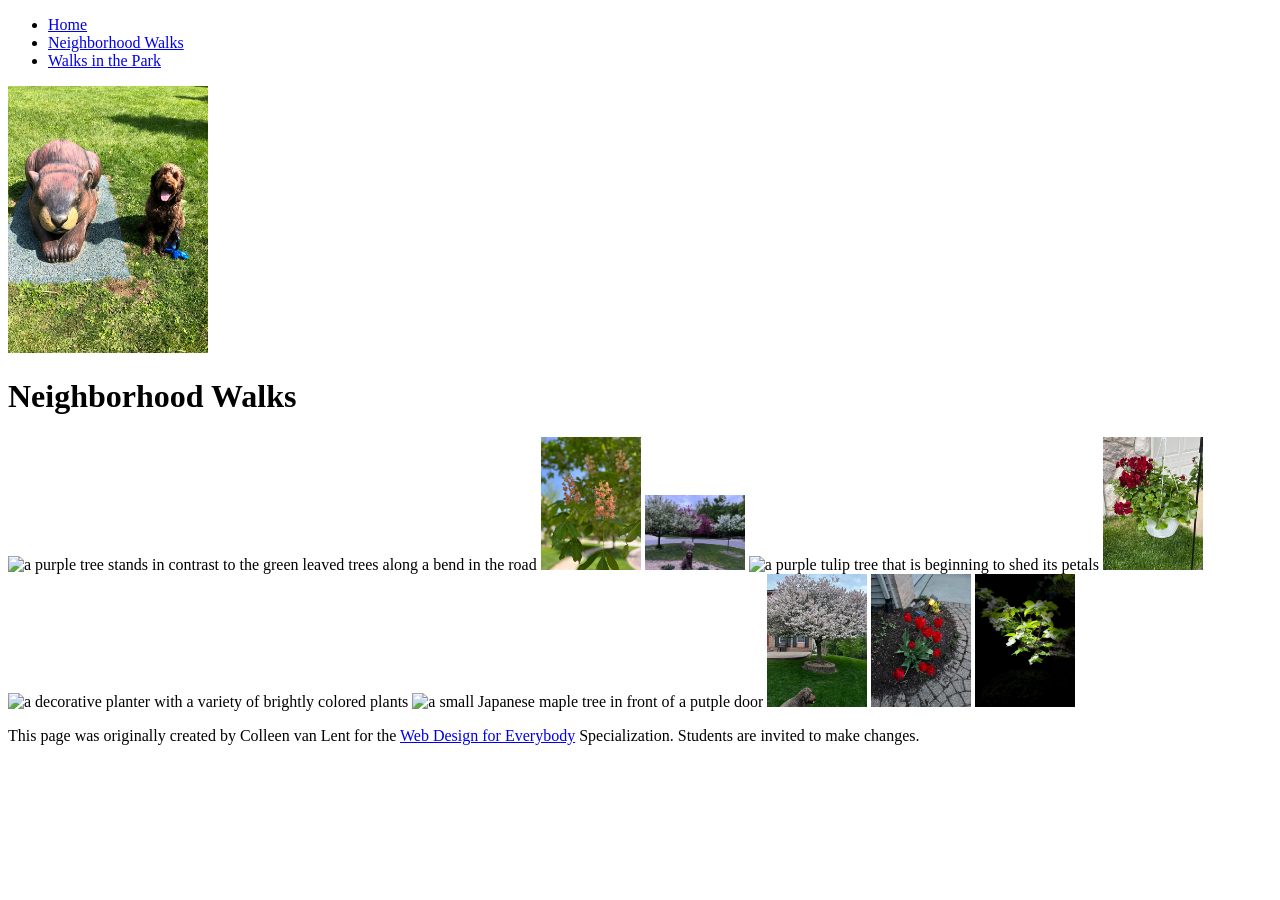
==== neighborhood.html @ c084dd30 "Add files via upload" ====
<!DOCTYPE html>
<html lang="en">

<head>
  <meta charset="utf-8">
  <meta name="viewport" content="width=device-width">
  <title>Neighborhood Walk</title>
  <!-- You will need to link to the CSS file -->
    <link rel="stylesheet" href="css/style.css">
</head>

<body>
  <header>
    <nav>
      <ul>
        <li><a href="index.html">Home</a></li>
        <li><a href="neighborhood.html">Neighborhood Walks</a></li>
        <li><a href="parks.html">Walks in the Park</a></li>
      </ul>
    </nav>
    <img src="images/BaconGallupPark.jpg" width="200" alt="Brown Labradoodle sitting next to a statue.">
    <h1>Neighborhood Walks</h1>
  </header>
  <main>
    <div>
      <img src="images/bend_in_the_road.png"
        alt="a purple tree stands in contrast to the green leaved trees along a bend in the road" width="100">
      <img src="images/pink_blossoms.png" alt="small pink blossoms on an otherwise green leaved tree" width="100">
      <img src="images/blooming_trees.png" alt="brown labradoodle sitting in front of white and purple blooming  trees"
        width="100">
      <img src="images/falling_petals.png" alt="a purple tulip tree that is beginning to shed its petals" width="100">
      <img src="images/hanging_plants.png" alt="red and green plants in a decorative hanging basket" width="100">
      <img src="images/potted_plants.png" alt="a decorative planter with a variety of brightly colored plants "
        width="100">
      <img src="images/red_maple.png" alt="a small Japanese maple tree in front of a putple door" width="100">
      <img src="images/tree_with_white_blooms.png"
        alt="brown labradoodle sitting in front of tree blooming with white petals" width="100">
      <img src="images/tulips.png" alt="bright red tulips in front of a garden light" width="100">
      <img src="images/white_buds_on_tree.png" alt="artsy shot of white blooms on a green tree with a dark background"
        width="100">
    </div>
  </main>
  <footer>
    <p>This page was originally created by Colleen van Lent for the <a
        href="https://www.coursera.org/specializations/web-design"> Web Design for Everybody</a> Specialization.
      Students are invited to make changes.</p>
  </footer>

</body>

</html>
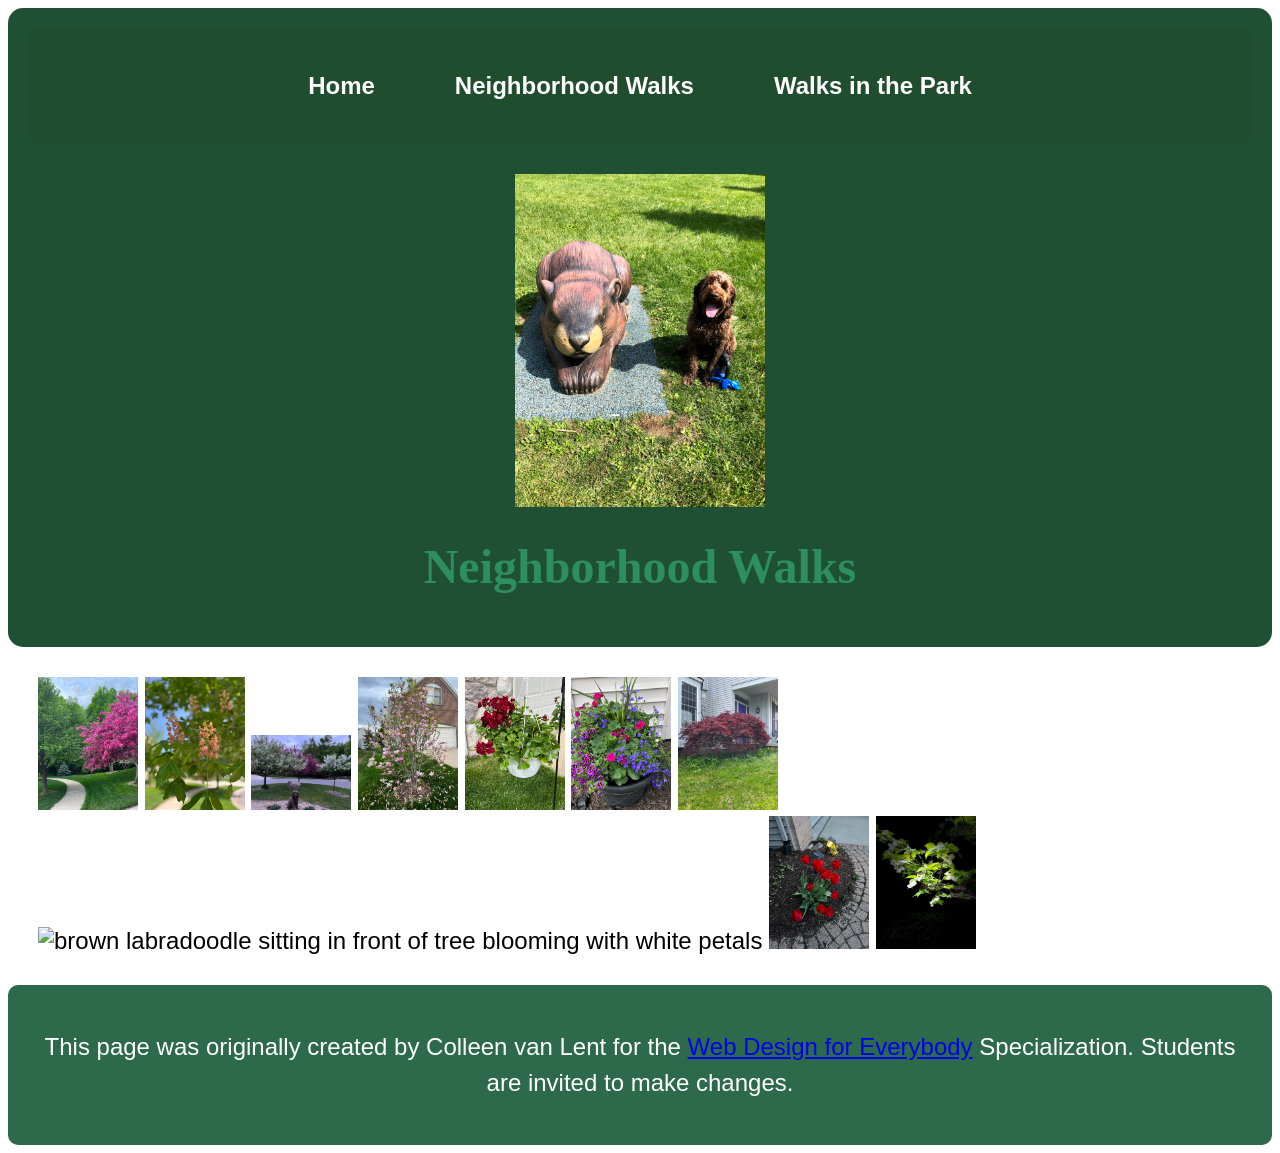
==== commit f3e09b53: "Add files via upload" ====
--- a/neighborhood.html
+++ b/neighborhood.html
@@ -23,17 +23,17 @@
   </header>
   <main>
     <div>
-      <img src="images/bend_in_the_road.png"
+      <img src="images/bend_in_the_road.jpg"
         alt="a purple tree stands in contrast to the green leaved trees along a bend in the road" width="100">
       <img src="images/pink_blossoms.png" alt="small pink blossoms on an otherwise green leaved tree" width="100">
       <img src="images/blooming_trees.png" alt="brown labradoodle sitting in front of white and purple blooming  trees"
         width="100">
-      <img src="images/falling_petals.png" alt="a purple tulip tree that is beginning to shed its petals" width="100">
+      <img src="images/falling_petals.jpg" alt="a purple tulip tree that is beginning to shed its petals" width="100">
       <img src="images/hanging_plants.png" alt="red and green plants in a decorative hanging basket" width="100">
-      <img src="images/potted_plants.png" alt="a decorative planter with a variety of brightly colored plants "
+      <img src="images/potted_plants.jpg" alt="a decorative planter with a variety of brightly colored plants "
         width="100">
-      <img src="images/red_maple.png" alt="a small Japanese maple tree in front of a putple door" width="100">
-      <img src="images/tree_with_white_blooms.png"
+      <img src="images/red_maple.jpg" alt="a small Japanese maple tree in front of a putple door" width="100">
+      <img src="images/tree_with_white_blooms.jpg"
         alt="brown labradoodle sitting in front of tree blooming with white petals" width="100">
       <img src="images/tulips.png" alt="bright red tulips in front of a garden light" width="100">
       <img src="images/white_buds_on_tree.png" alt="artsy shot of white blooms on a green tree with a dark background"
--- a/css/style.css
+++ b/css/style.css
@@ -0,0 +1,76 @@
+body{
+  font-family:'Segoe UI', Tahoma, Geneva, Verdana, sans-serif;
+  font-size: 150%;
+}
+body{
+  font-family:'Segoe UI', Tahoma, Geneva, Verdana, sans-serif;
+  font-size: 150%;
+}
+header{
+background-color: #205033;
+padding: 20px;
+border-radius: 15px;
+}
+header img{
+    width: 250px;
+    display: block;
+    margin: 30px auto;
+}
+nav{
+background-color: #204d2e;
+padding:20px;
+border-radius:12px;
+}
+nav a{
+color:white;
+text-decoration:none;
+font-weight:bold;
+}
+nav ul{
+    display: flex;
+    justify-content: center;
+    gap: 80px;
+    list-style: none;
+    padding: 0;
+}
+
+nav li{
+    display: inline-block;
+}
+img{
+width: 180pxpx;
+}
+main{
+background:white;
+padding:30px;
+border-radius:15px;
+}
+
+footer{
+background:#2d6a4b;
+color:white;
+text-align:center;
+padding:20px;
+border-radius:10px;
+
+}
+
+li{
+display: inline-block;
+width: 0 40px;
+}
+
+h1{
+text-align: center;
+
+font-family: cursive;
+
+color: rgb(45, 142, 94);
+
+}
+
+p{
+
+line-height: 1.5;
+
+}
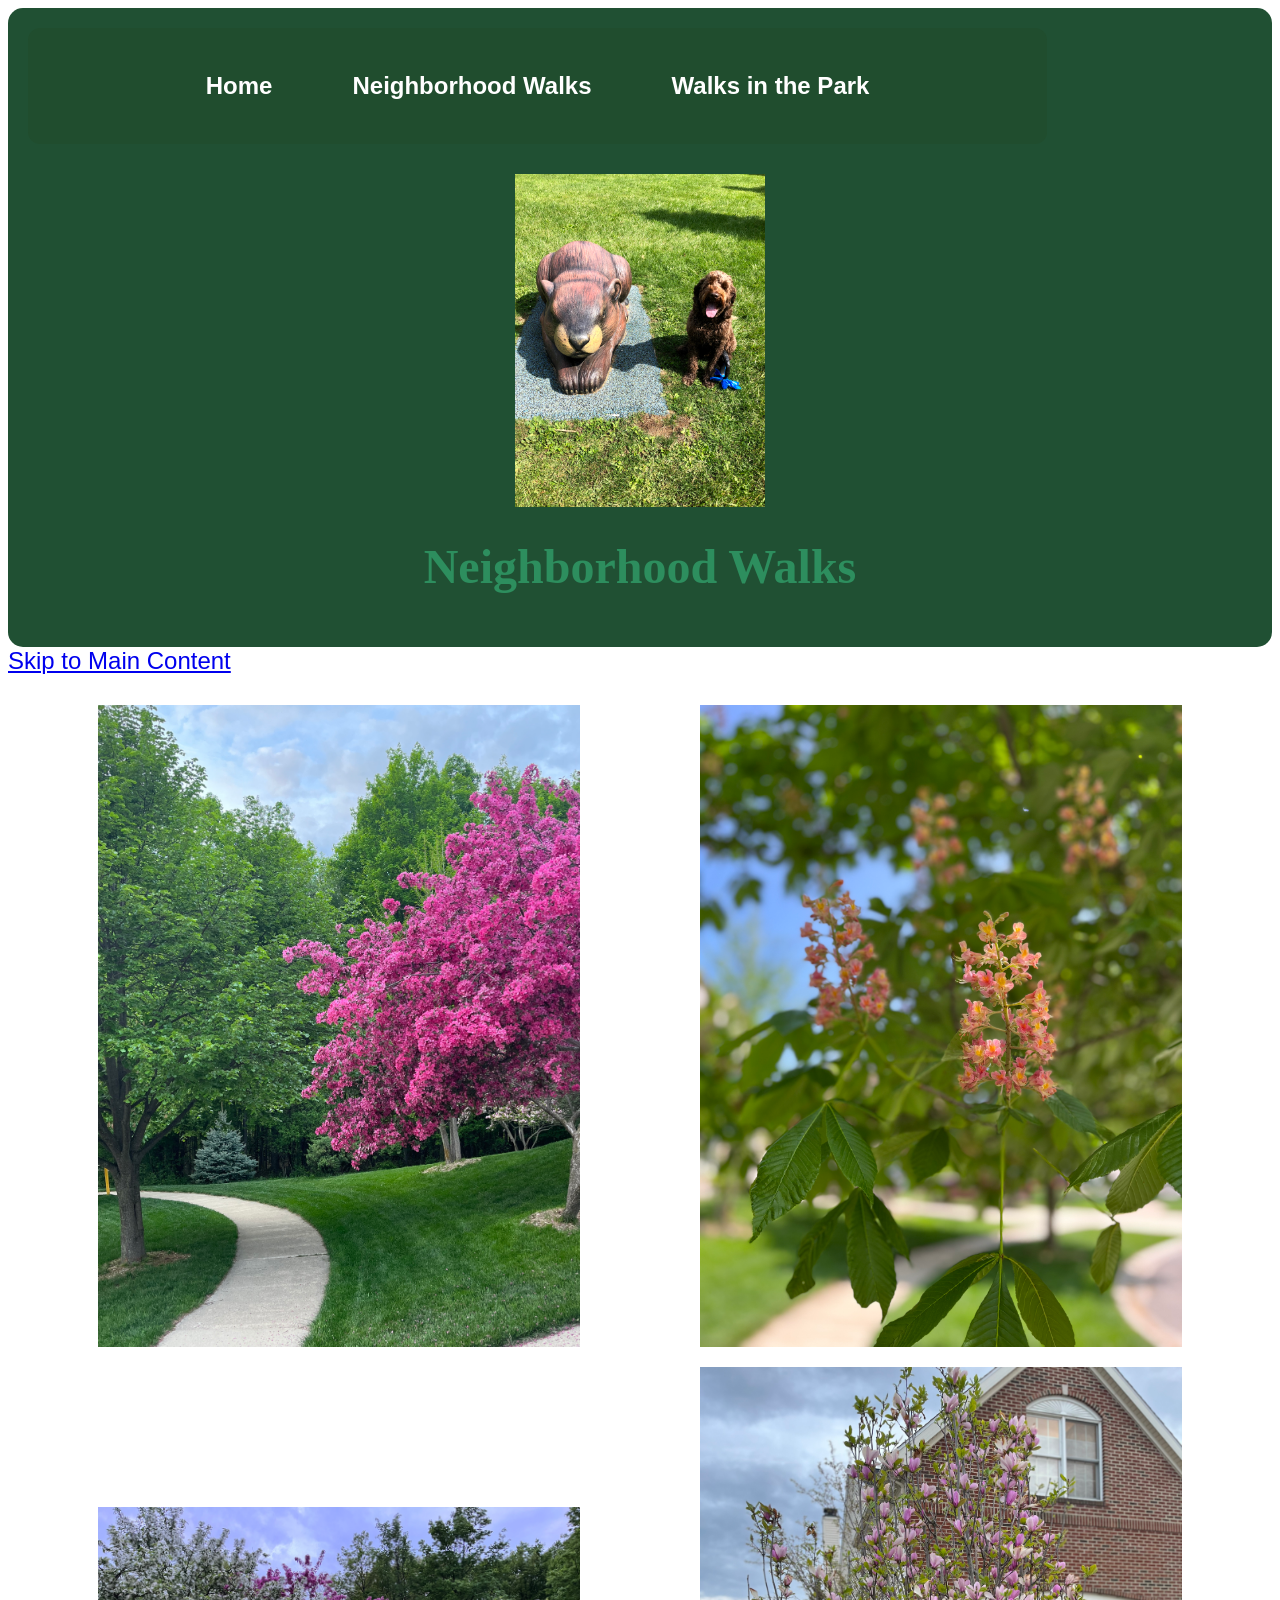
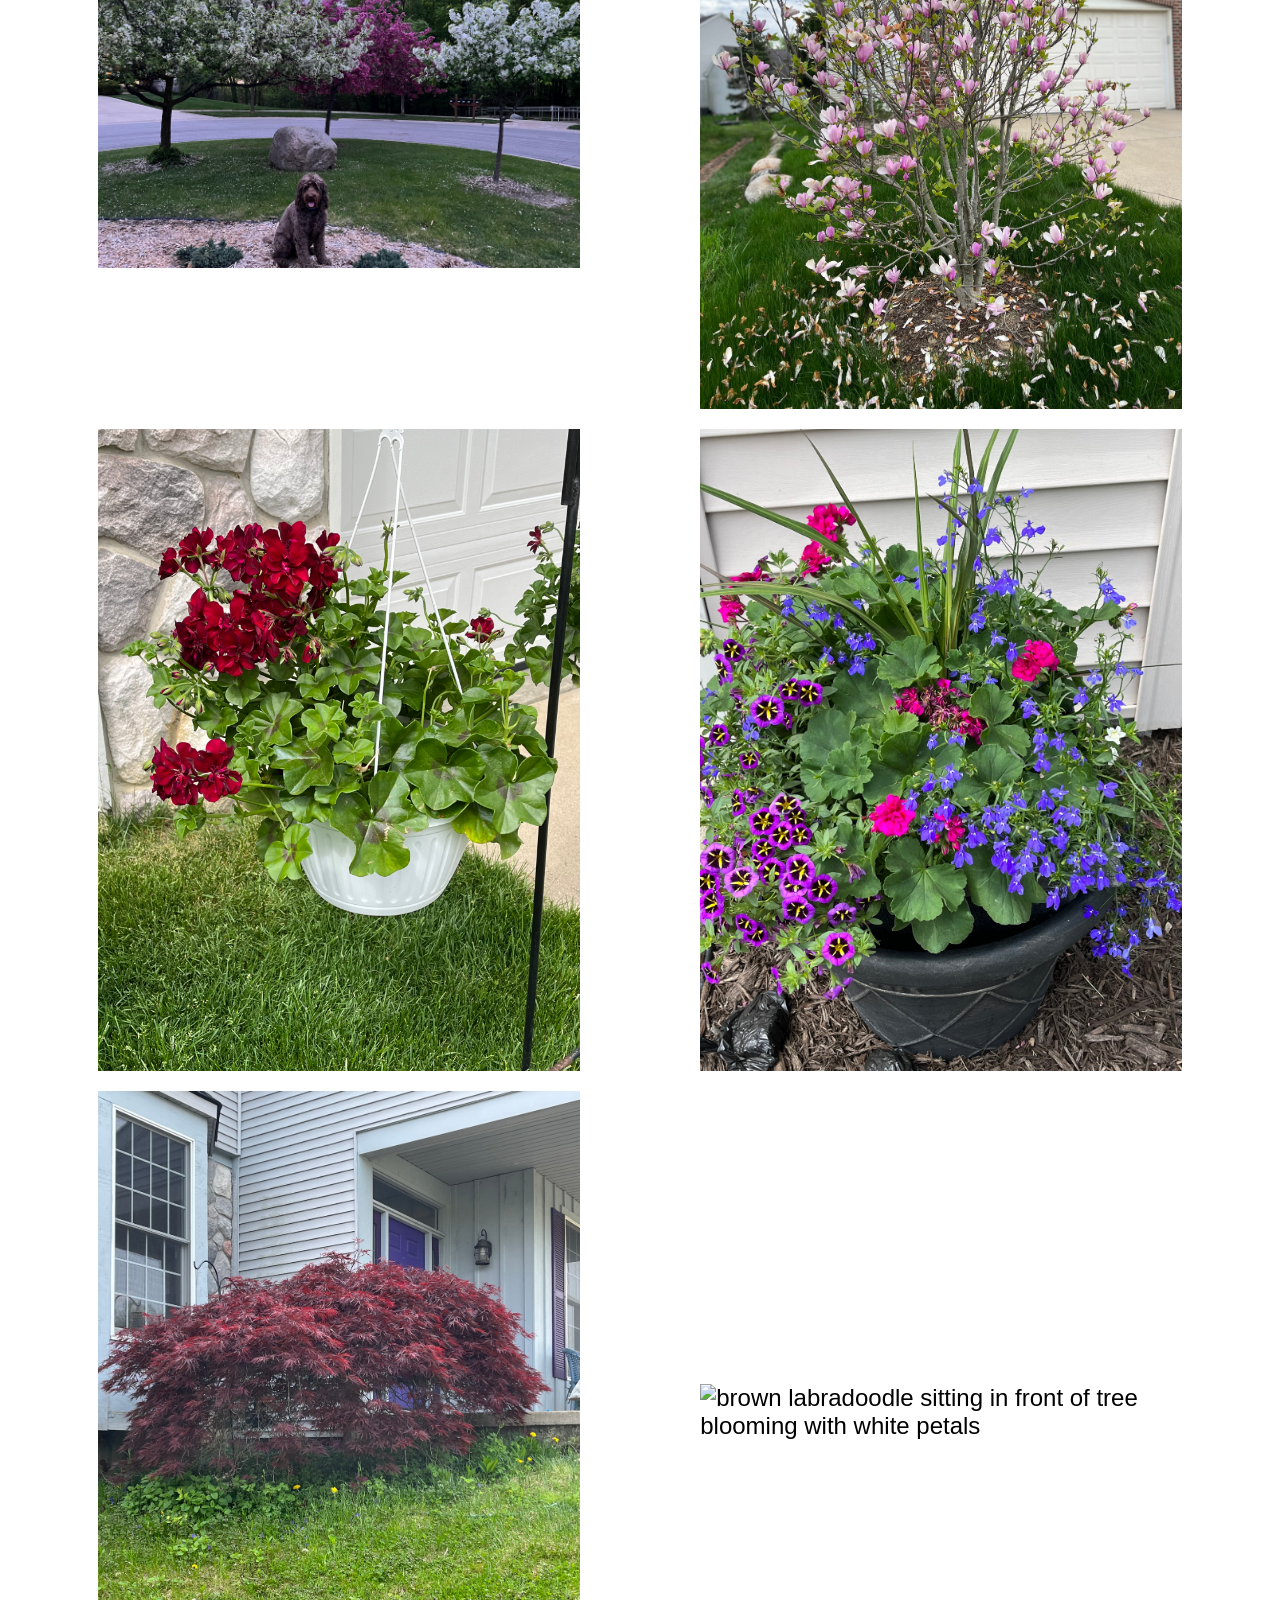
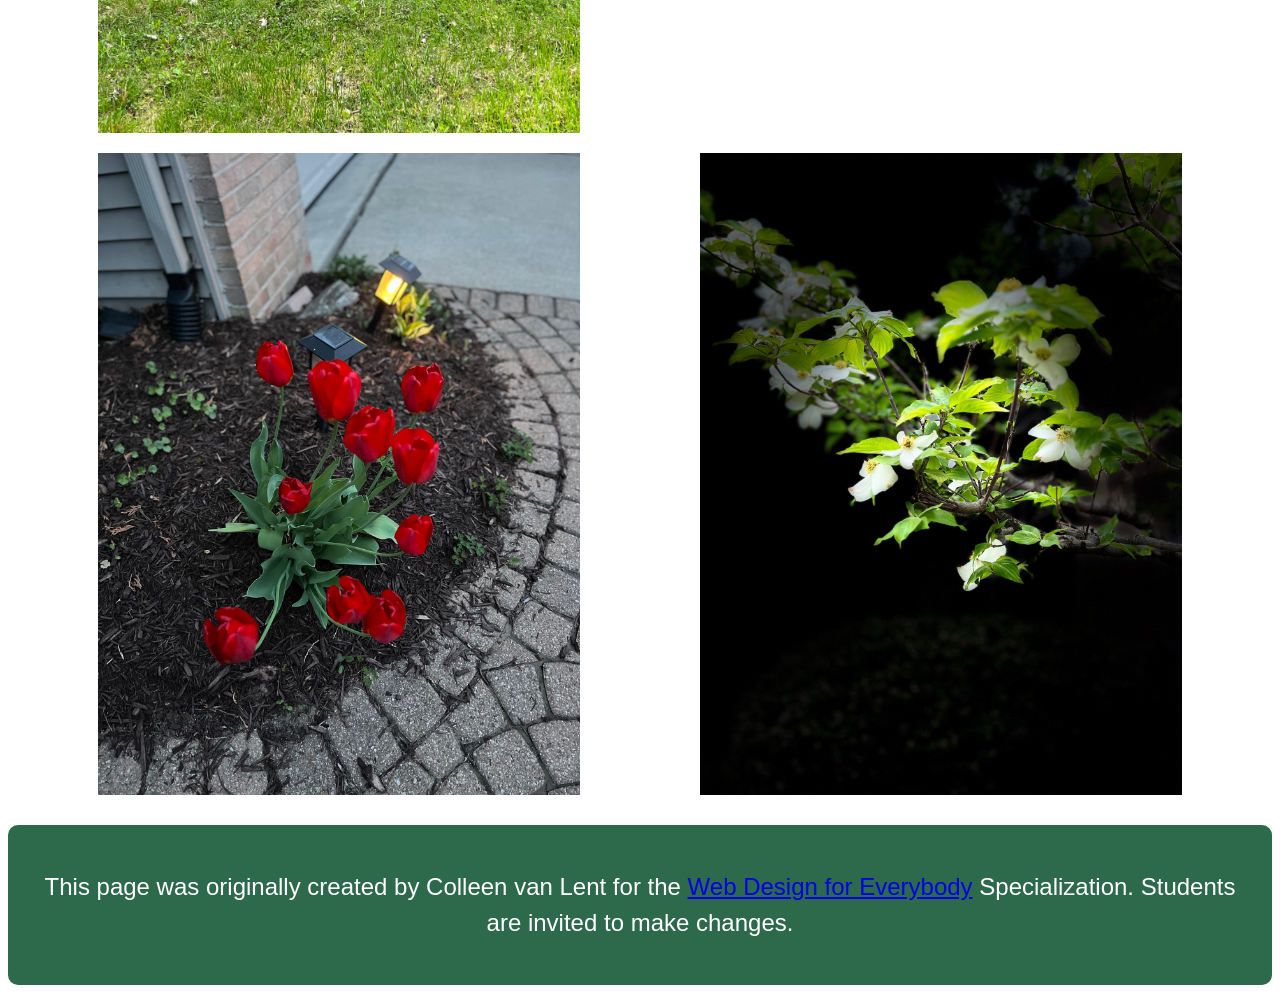
==== commit dc8f6caf: "Add files via upload" ====
--- a/neighborhood.html
+++ b/neighborhood.html
@@ -21,8 +21,9 @@
     <img src="images/BaconGallupPark.jpg" width="200" alt="Brown Labradoodle sitting next to a statue.">
     <h1>Neighborhood Walks</h1>
   </header>
-  <main>
-    <div>
+  <a href="#main-content">Skip to Main Content</a> 
+      <main id="main-content">
+    <div class="grid">
       <img src="images/bend_in_the_road.jpg"
         alt="a purple tree stands in contrast to the green leaved trees along a bend in the road" width="100">
       <img src="images/pink_blossoms.png" alt="small pink blossoms on an otherwise green leaved tree" width="100">
--- a/css/style.css
+++ b/css/style.css
@@ -20,6 +20,8 @@
 background-color: #204d2e;
 padding:20px;
 border-radius:12px;
+display:inline-block;
+width:80%;
 }
 nav a{
 color:white;
@@ -38,7 +40,7 @@
     display: inline-block;
 }
 img{
-width: 180pxpx;
+width: 180px;
 }
 main{
 background:white;
@@ -55,10 +57,12 @@
 
 }
 
+/* 
 li{
 display: inline-block;
 width: 0 40px;
 }
+*/
 
 h1{
 text-align: center;
@@ -73,4 +77,22 @@
 
 line-height: 1.5;
 
+}.
+nav img{
+    width: 10%;   
+}
+.grid{
+    display: grid;
+    grid-template-columns: 40% 40% ;
+    justify-content: space-around;
+    align-items: center;
+    row-gap: 20px;
+}
+.grid img{
+    width: 100%;
+}
+.flex{
+    display: flex;
+    flex-wrap: wrap;
+    justify-content: space-around;
 }
